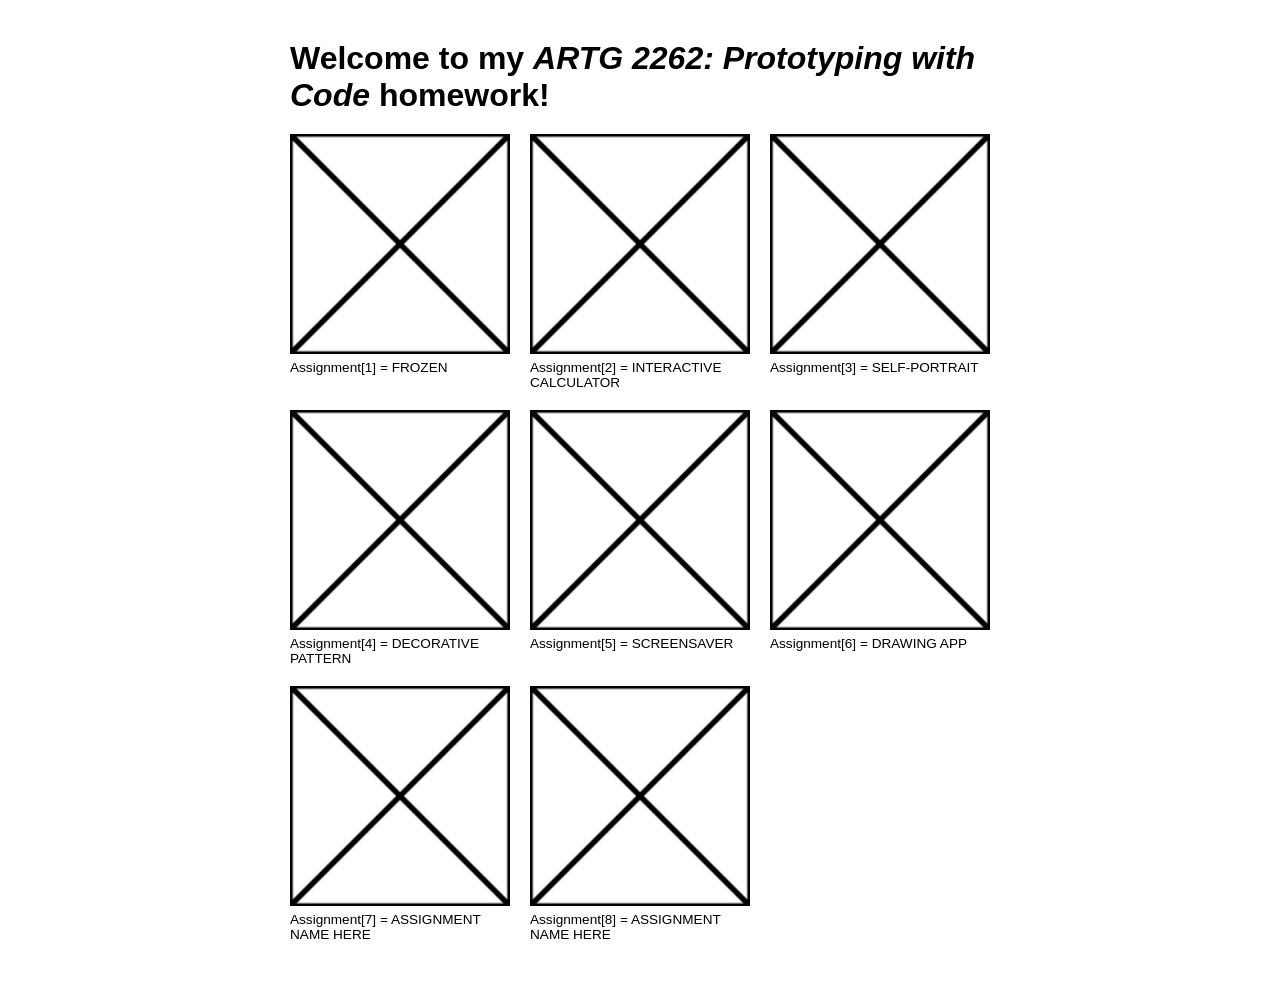
==== index.html @ 91af7d6b "Update index.html" ====
<!DOCTYPE html>
<html lang="en">
  <head>
    <meta charset="utf-8" />
    <title>ARTG 2262 Homework</title>
    <link rel="stylesheet" type="text/css" href="style.css">
  </head>
  <body>
    <h1>Welcome to my <i>ARTG 2262: Prototyping with Code</i> homework!</h1>
    <div class="grid">

      <a href="https://studio.code.org/c/2769934409">
        <img src="assets/thumb_placeholder.png" alt="Assignment[1]">
        <p>Assignment[1] = FROZEN</p>
      </a>

      <a href="assignment-2/index.html">
        <img src="assets/thumb_placeholder.png" alt="Assignment[2]">
        <p>Assignment[2] = INTERACTIVE CALCULATOR</p>
      </a>

      <a href="assignment-3/index.html">
        <img src="assets/thumb_placeholder.png" alt="Assignment[3]">
        <p>Assignment[3] = SELF-PORTRAIT</p>
      </a>

      <a href="assignment-4/index.html">
        <img src="assets/thumb_placeholder.png" alt="Assignment[4]">
        <p>Assignment[4] = DECORATIVE PATTERN</p>
      </a>

      <a href="assignment-5/index.html">
        <img src="assets/thumb_placeholder.png" alt="Assignment[5]">
        <p>Assignment[5] = SCREENSAVER</p>
      </a>

      <a href="assignment-6/index.html">
        <img src="assets/thumb_placeholder.png" alt="Assignment[6]">
        <p>Assignment[6] = DRAWING APP</p>
      </a>

      <a href="assignment-7/index.html">
        <img src="assets/thumb_placeholder.png" alt="Assignment[7]">
        <p>Assignment[7] = ASSIGNMENT NAME HERE</p>
      </a>

      <a href="assignment-8/index.html">
        <img src="assets/thumb_placeholder.png" alt="Assignment[8]">
        <p>Assignment[8] = ASSIGNMENT NAME HERE</p>
      </a>

    </div>
  </body>
</html>
---- style.css ----
body {
  font-family: sans-serif;
  max-width: 700px;
  margin: 40px auto;
  padding: 0 20px;
}

h1 {
  margin-bottom: 20px;
}

.grid {
  display: grid;
  grid-template-columns: repeat(3, 1fr);
  gap: 20px;
}

.grid a {
  text-decoration: none;
  color: inherit;
}

.grid img {
  display: block;
  width: 100%;
}

.grid p {
  margin: 6px 0 0;
  font-size: 0.85rem;
}
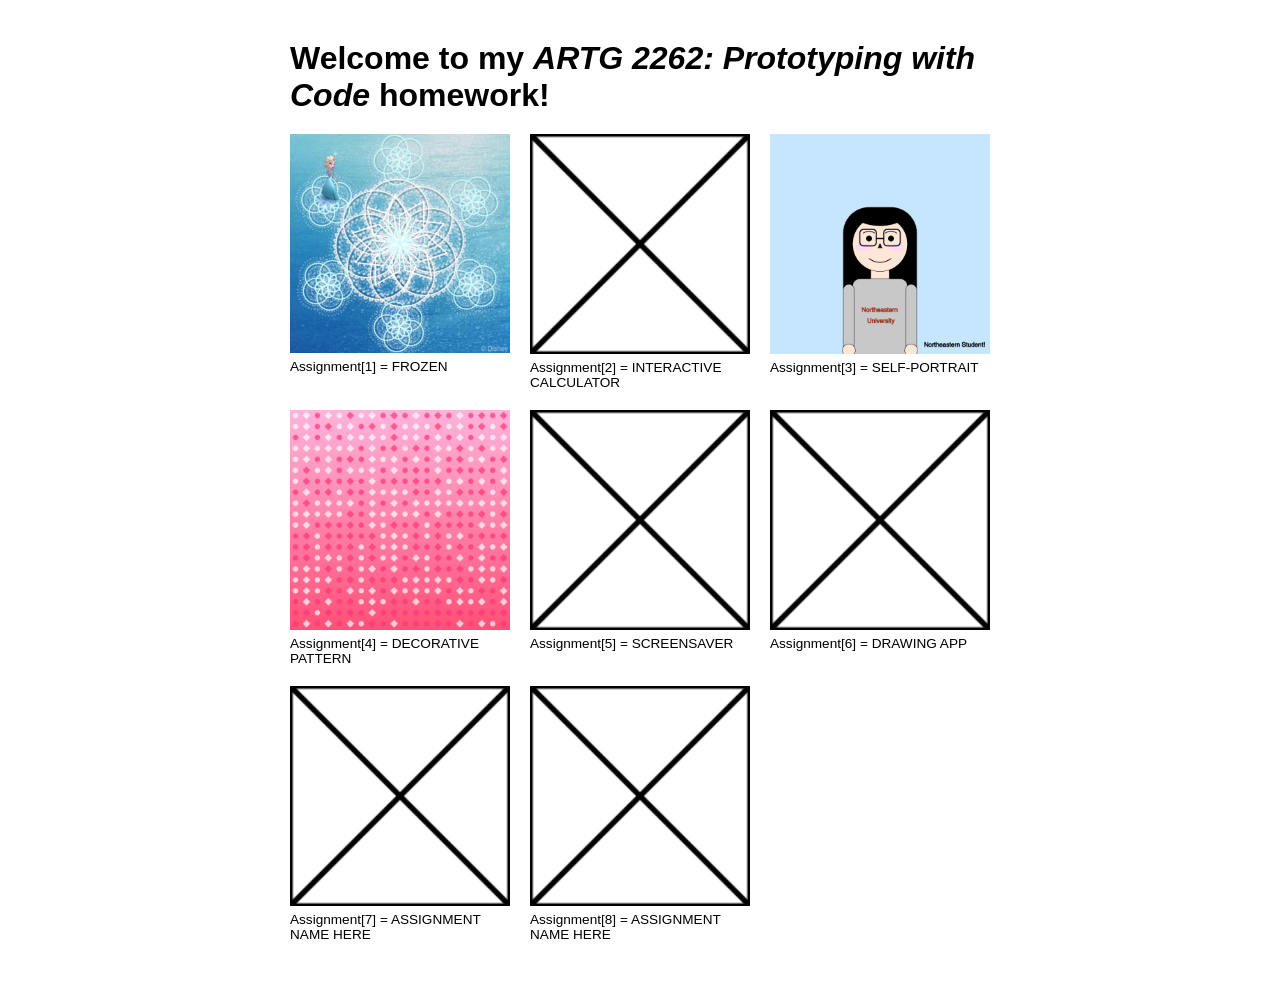
==== commit 911c2231: "Update index.html" ====
--- a/index.html
+++ b/index.html
@@ -10,7 +10,7 @@
     <div class="grid">
 
       <a href="https://studio.code.org/c/2769934409">
-        <img src="assets/thumb_placeholder.png" alt="Assignment[1]">
+        <img src="assets/Frozen.png" alt="Assignment[1]">
         <p>Assignment[1] = FROZEN</p>
       </a>
 
@@ -20,12 +20,12 @@
       </a>
 
       <a href="assignment-3/index.html">
-        <img src="assets/thumb_placeholder.png" alt="Assignment[3]">
+        <img src="assets/Self-portrait.png" alt="Assignment[3]">
         <p>Assignment[3] = SELF-PORTRAIT</p>
       </a>
 
       <a href="assignment-4/index.html">
-        <img src="assets/thumb_placeholder.png" alt="Assignment[4]">
+        <img src="assets/pattern.png" alt="Assignment[4]">
         <p>Assignment[4] = DECORATIVE PATTERN</p>
       </a>
 
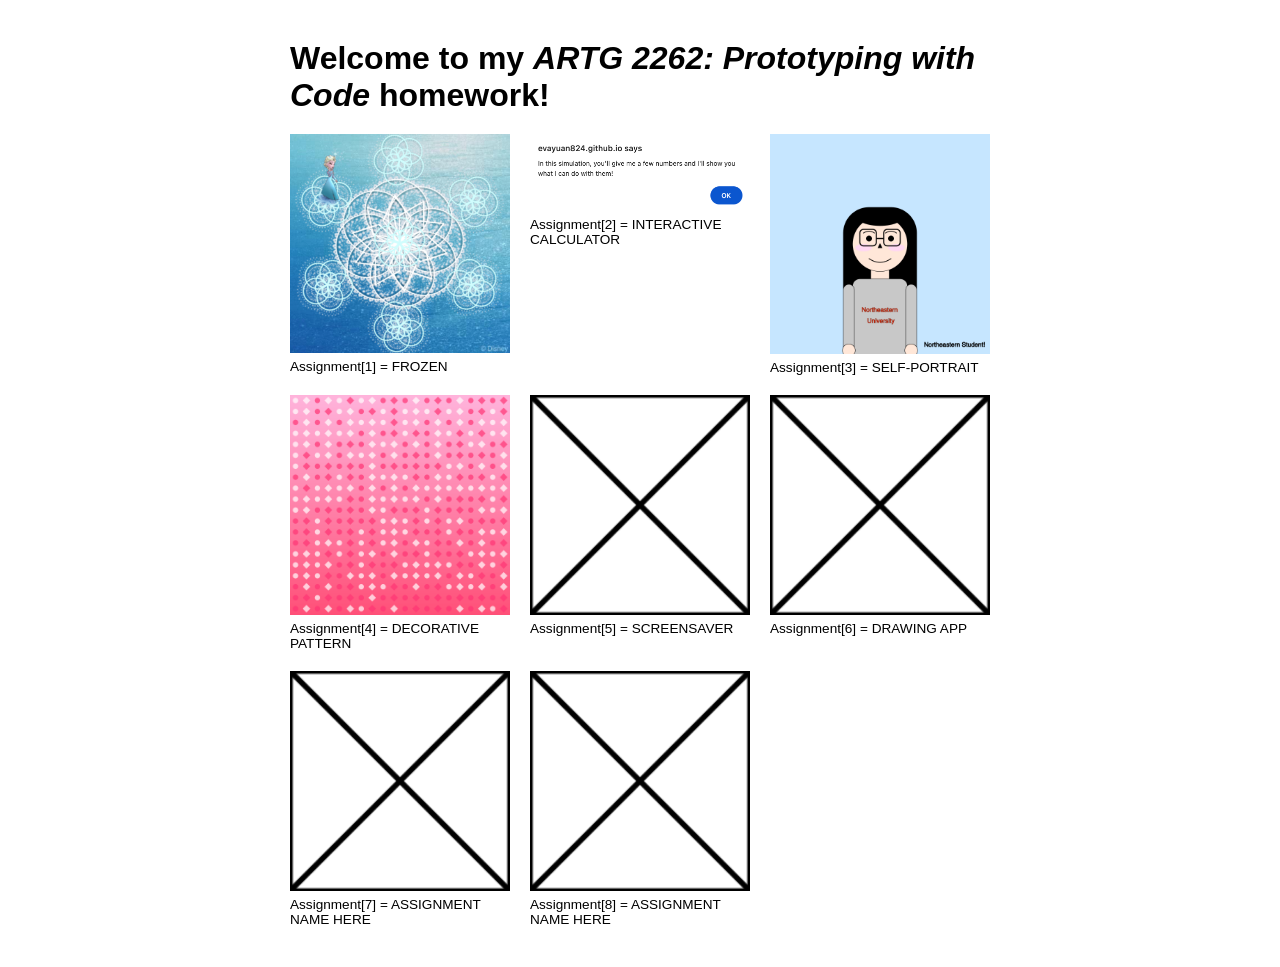
==== commit 073eaea3: "Update index.html" ====
--- a/index.html
+++ b/index.html
@@ -15,7 +15,7 @@
       </a>
 
       <a href="assignment-2/index.html">
-        <img src="assets/thumb_placeholder.png" alt="Assignment[2]">
+        <img src="assets/calculator.png" alt="Assignment[2]">
         <p>Assignment[2] = INTERACTIVE CALCULATOR</p>
       </a>
 
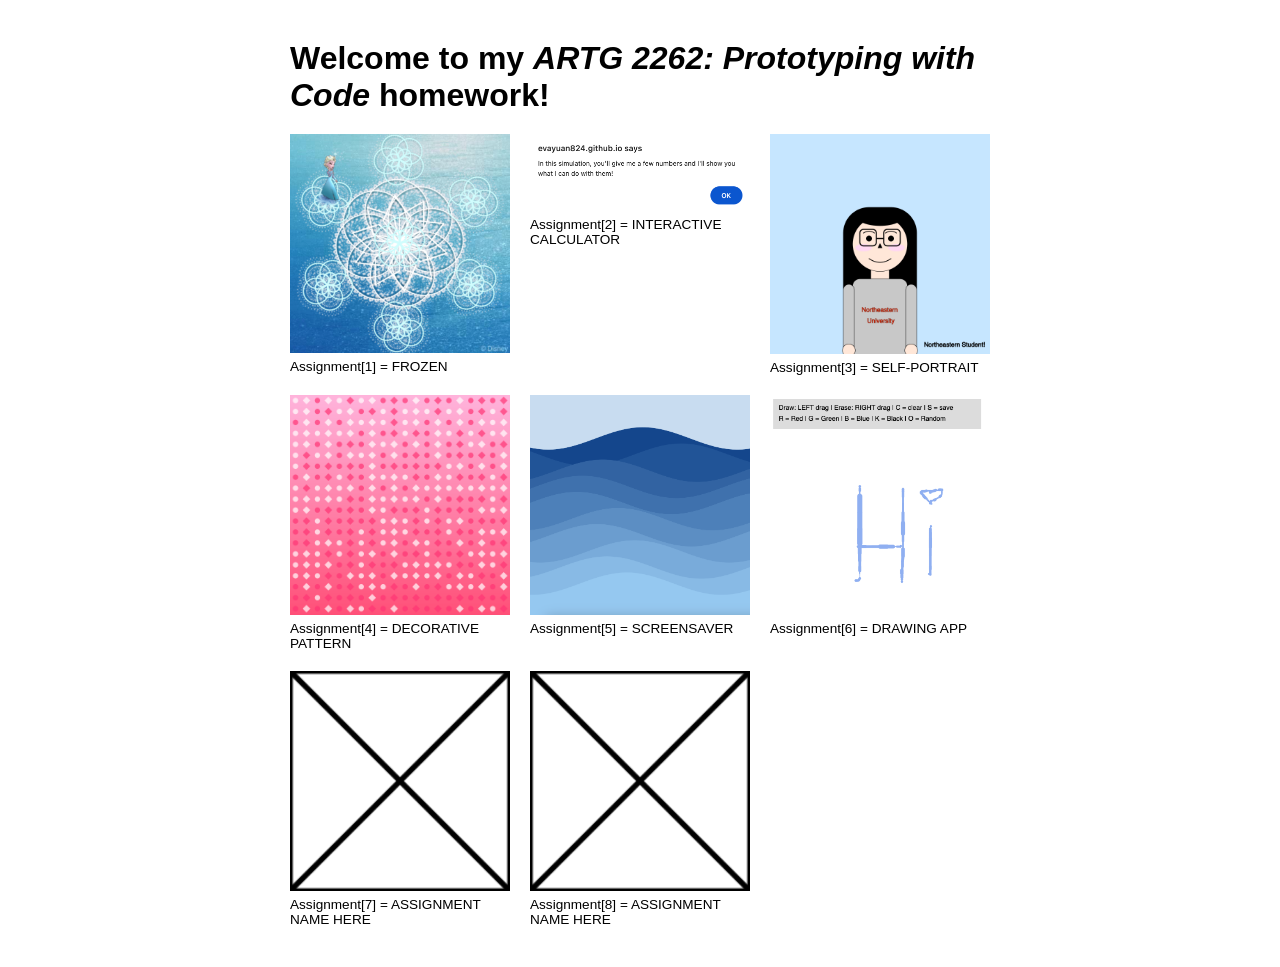
==== commit a052f150: "Update index.html" ====
--- a/index.html
+++ b/index.html
@@ -30,12 +30,12 @@
       </a>
 
       <a href="assignment-5/index.html">
-        <img src="assets/thumb_placeholder.png" alt="Assignment[5]">
+        <img src="assets/screensaver.png" alt="Assignment[5]">
         <p>Assignment[5] = SCREENSAVER</p>
       </a>
 
       <a href="assignment-6/index.html">
-        <img src="assets/thumb_placeholder.png" alt="Assignment[6]">
+        <img src="assets/sketch.png" alt="Assignment[6]">
         <p>Assignment[6] = DRAWING APP</p>
       </a>
 
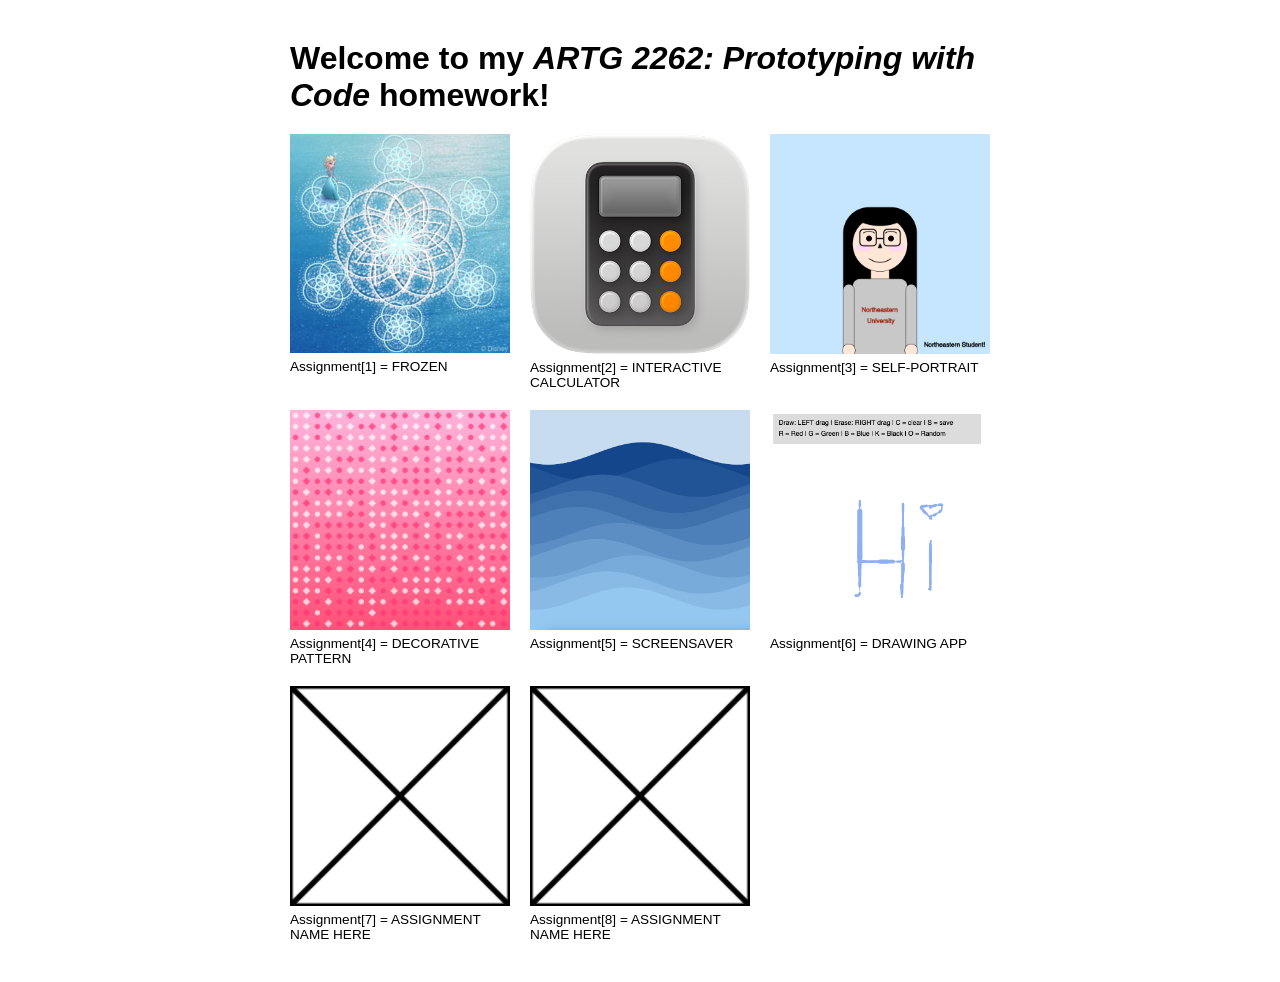
==== commit 8d004095: "Update index.html" ====
--- a/index.html
+++ b/index.html
@@ -15,7 +15,7 @@
       </a>
 
       <a href="assignment-2/index.html">
-        <img src="assets/calculator.png" alt="Assignment[2]">
+        <img src="assets/calc.png" alt="Assignment[2]">
         <p>Assignment[2] = INTERACTIVE CALCULATOR</p>
       </a>
 
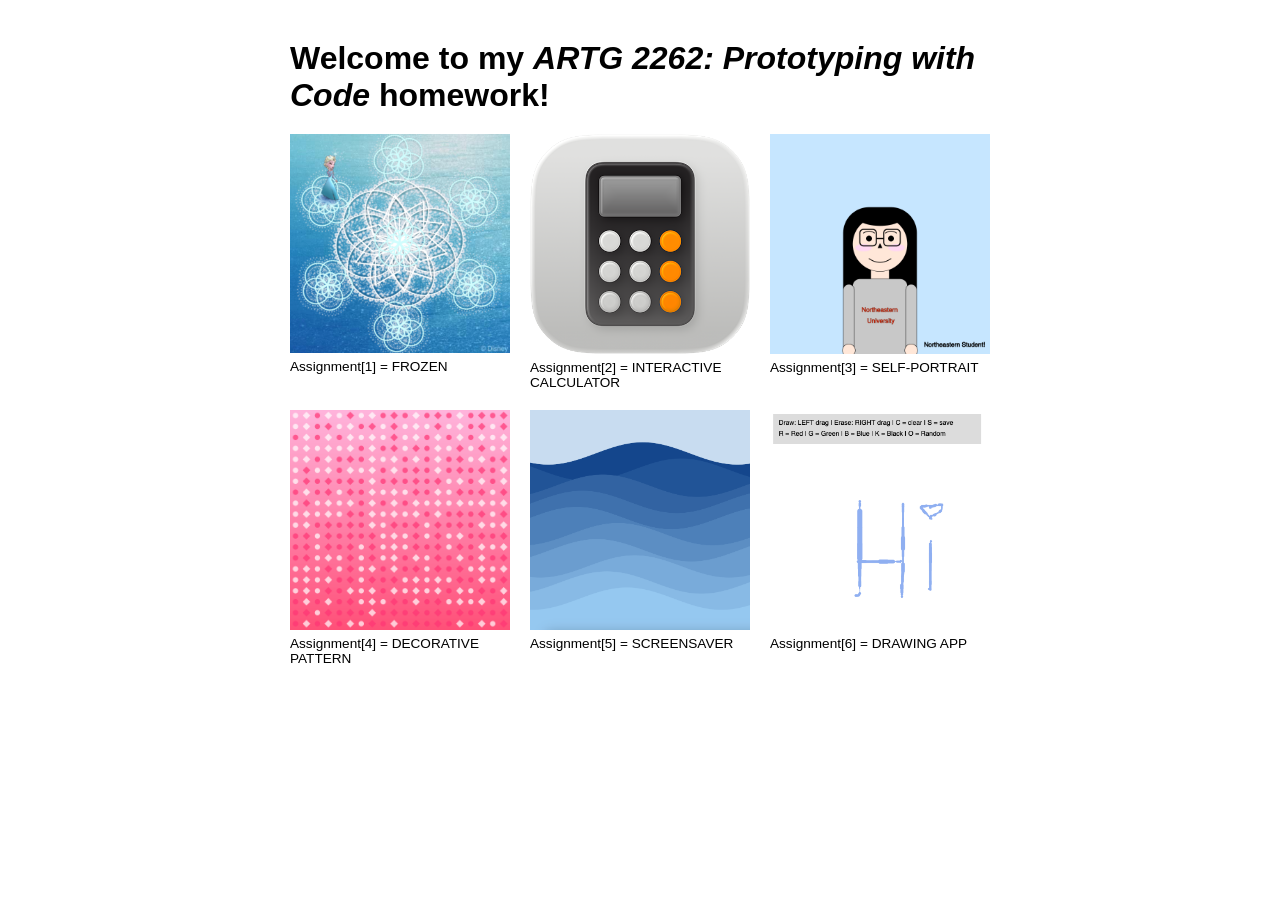
==== commit 55da62bd: "Update index.html" ====
--- a/index.html
+++ b/index.html
@@ -39,16 +39,6 @@
         <p>Assignment[6] = DRAWING APP</p>
       </a>
 
-      <a href="assignment-7/index.html">
-        <img src="assets/thumb_placeholder.png" alt="Assignment[7]">
-        <p>Assignment[7] = ASSIGNMENT NAME HERE</p>
-      </a>
-
-      <a href="assignment-8/index.html">
-        <img src="assets/thumb_placeholder.png" alt="Assignment[8]">
-        <p>Assignment[8] = ASSIGNMENT NAME HERE</p>
-      </a>
-
     </div>
   </body>
 </html>
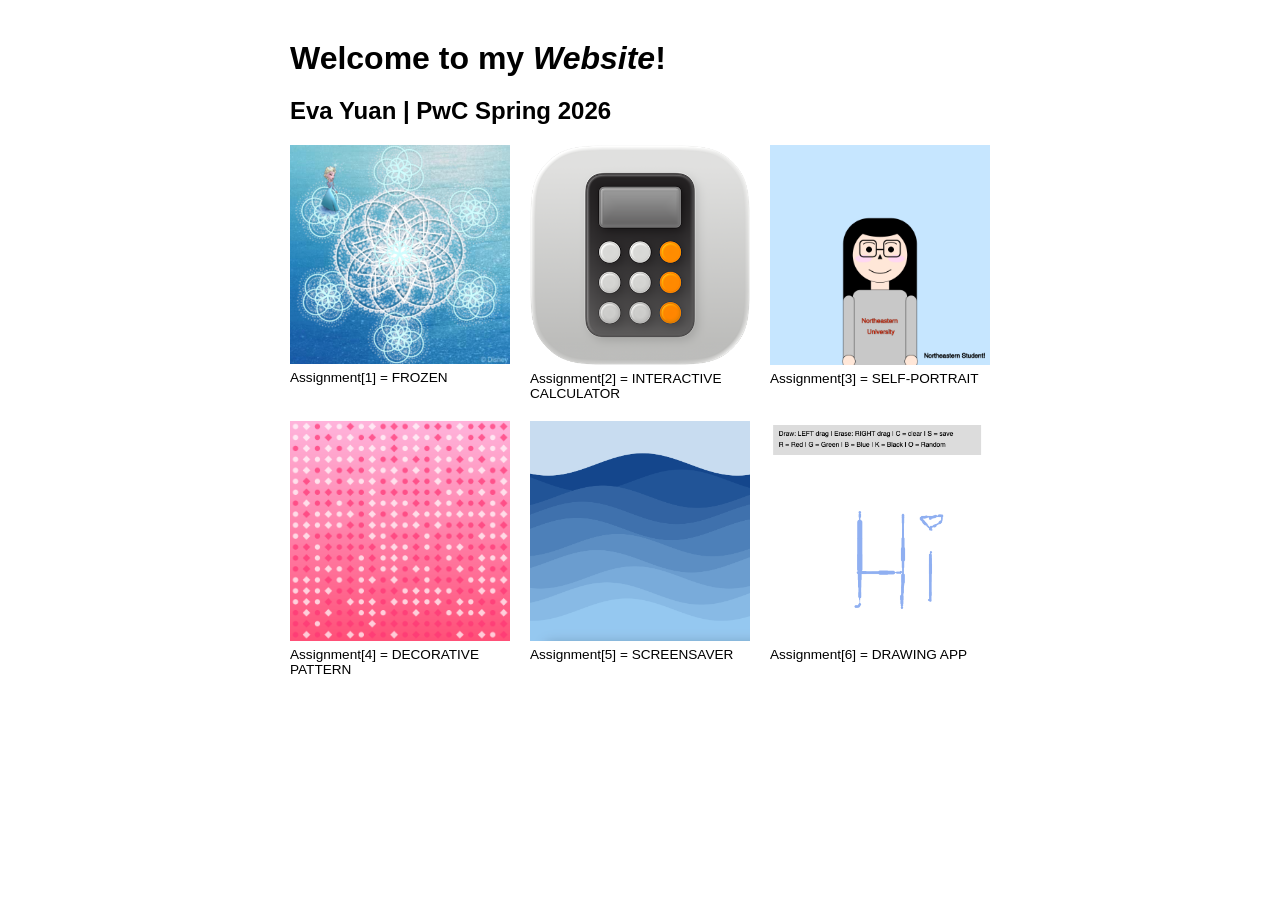
==== commit c9a05fb2: "Update index.html" ====
--- a/index.html
+++ b/index.html
@@ -2,11 +2,12 @@
 <html lang="en">
   <head>
     <meta charset="utf-8" />
-    <title>ARTG 2262 Homework</title>
+    <title>ARTG 2262 Homework Website</title>
     <link rel="stylesheet" type="text/css" href="style.css">
   </head>
   <body>
-    <h1>Welcome to my <i>ARTG 2262: Prototyping with Code</i> homework!</h1>
+    <h1>Welcome to my <i>Website</i>!</h1>
+    <h2>Eva Yuan | PwC Spring 2026</h2>
     <div class="grid">
 
       <a href="https://studio.code.org/c/2769934409">
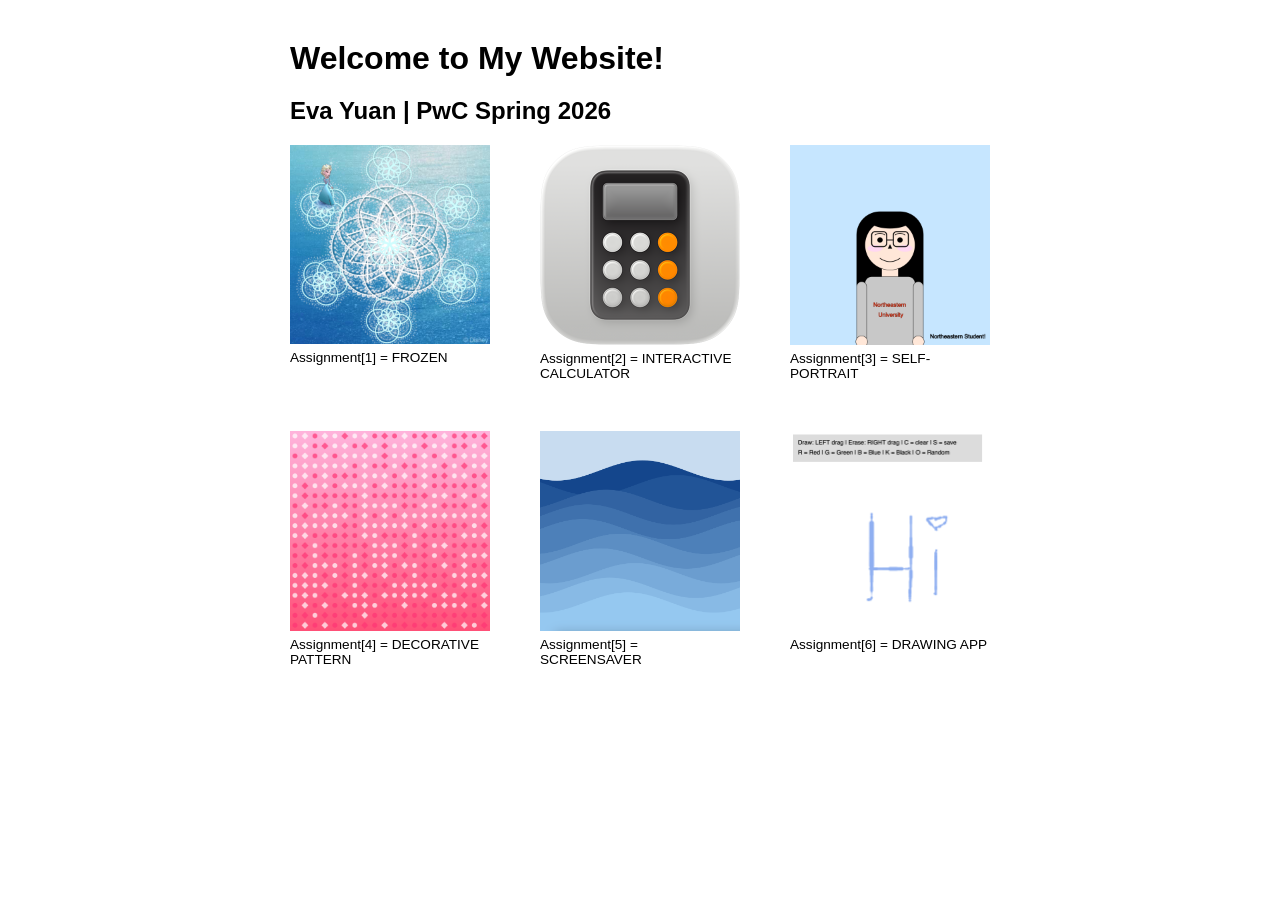
==== commit 4e3b4f3c: "Update index.html" ====
--- a/index.html
+++ b/index.html
@@ -6,7 +6,7 @@
     <link rel="stylesheet" type="text/css" href="style.css">
   </head>
   <body>
-    <h1>Welcome to my <i>Website</i>!</h1>
+    <h1>Welcome to My Website!</h1>
     <h2>Eva Yuan | PwC Spring 2026</h2>
     <div class="grid">
 
--- a/style.css
+++ b/style.css
@@ -12,7 +12,7 @@
 .grid {
   display: grid;
   grid-template-columns: repeat(3, 1fr);
-  gap: 20px;
+  gap: 50px;
 }
 
 .grid a {
